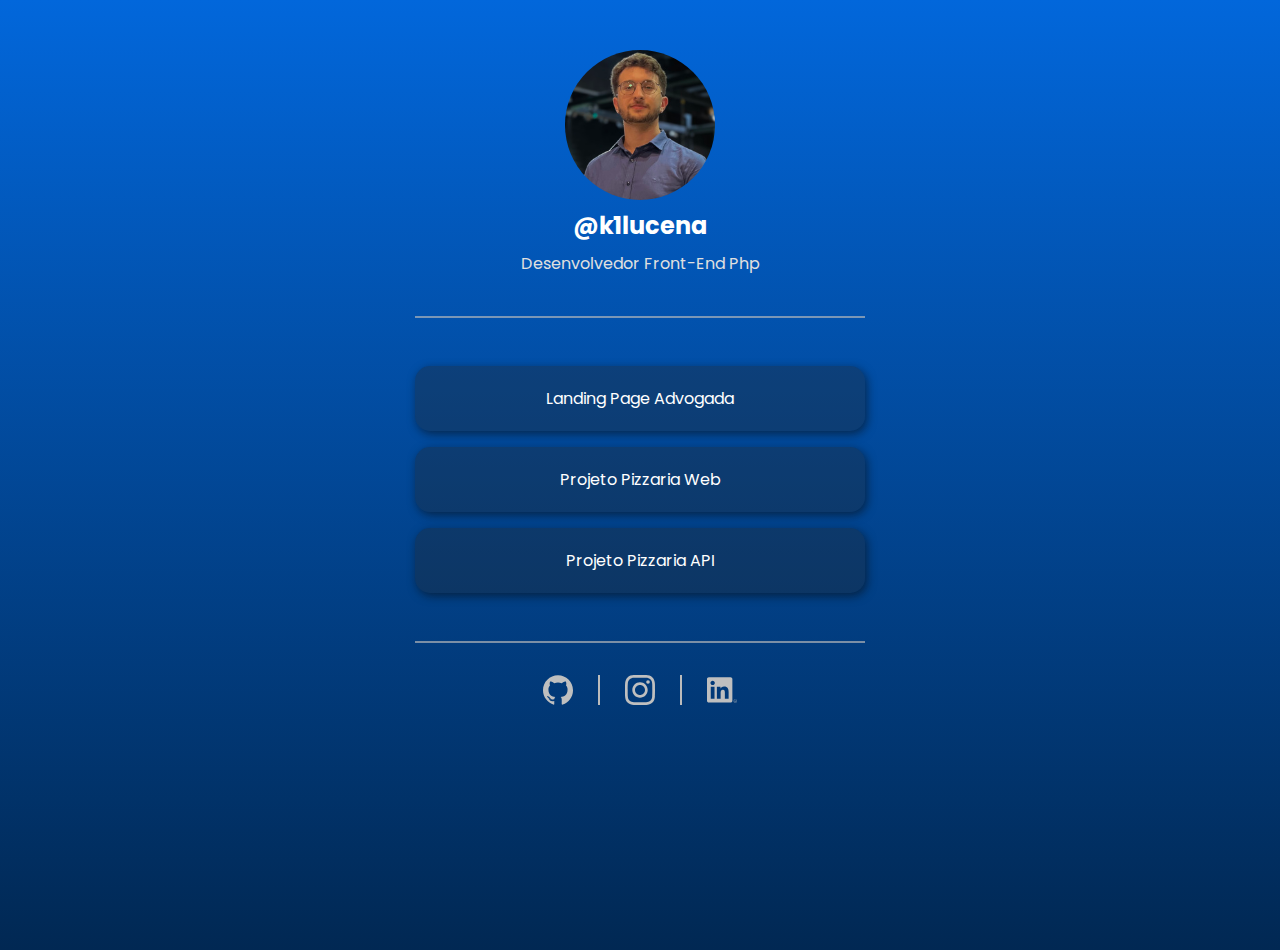
==== index.html @ 513532b7 "Projeto Portifólio" ====
<!DOCTYPE html>
<html lang="pt-br">

<head>
  <meta charset="UTF-8">
  <meta name="viewport" content="width=device-width, initial-scale=1.0">
  <title>Portfólio | Kauan Lucena</title>
  <link rel="stylesheet" href="style.css">
</head>

<body>
  <main>
    <div class="img-container"><img src="assets/IMG.JPEG" alt="Foto de Perfil"></div>
    <h1>@k1lucena</h1>
    <p>Desenvolvedor Front-End Php</p>

    <div class="line"></div>

    <div class="repositories">
      <a href="https://github.com/k1luc/landing_page_advogada" target="_blank">
        <div class="repository">
          Landing Page Advogada
        </div>
      </a>
      <a href="https://github.com/k1luc/pizza-web" target="_blank">
        <div class="repository">
          Projeto Pizzaria Web
        </div>
      </a>
      <a href="https://github.com/k1luc/pizza-api" target="_blank">
        <div class="repository">
          Projeto Pizzaria API
        </div>
      </a>
    </div>

    <div class="line"></div>

    <div id="social">
      <div><a href="https://github.com/k1luc" target="_blank"><img src="assets/icons/github.svg" alt="GitHub Logo"></a>
      </div>
      <div class="board"></div>
      <div><a href="https://www.instagram.com/k1lucena/" target="_blank"><img src="assets/icons/instagram.svg"
            alt="Instagram Logo"></a>
      </div>
      <div class="board"></div>
      <div><a href="https://www.linkedin.com/in/kauanlucena/" target="_blank"><img src="assets/icons/linkedin.svg"
            alt="linkedin Logo"></a></div>
    </div>
  </main>
</body>

</html>
---- style.css ----
@import url("https://fonts.googleapis.com/css2?family=Poppins:ital,wght@0,100;0,200;0,300;0,400;0,500;0,600;0,700;0,800;0,900;1,100;1,200;1,300;1,400;1,500;1,600;1,700;1,800;1,900&display=swap");

* {
  padding: 0;
  margin: 0;
  box-sizing: border-box;
}

body {
  height: 100vh;
  background: linear-gradient(180deg, rgb(2, 103, 219), rgb(1, 40, 83));
  font-family: "Poppins", serif;
  color: #fff;
}

p {
  margin-bottom: 0.5rem;
  font-size: 1rem;
  color: #e0e0e0;
}

h1 {
  margin-block: 0.5rem;
  font-size: 1.5rem;
}

a {
  color: inherit;
  text-decoration: none;

  & .repository:hover {
    transform: scale(1.01);
    background-color: #47474756;
  }
}

main {
  margin-top: 50px;
  display: flex;
  flex-direction: column;
  align-items: center;
  justify-content: center;
}

.img-container {
  width: 150px;
  height: 150px;
  overflow: hidden;
  border-radius: 50%;
}

.img-container img {
  width: 100%;
  height: 100%;
  object-fit: cover;
  transform: scale(1.5);
  transform-origin: center;
}

#social {
  display: flex;
  gap: 25px;
  & img {
    width: 30px;
    filter: invert(75%);
    transition: all 300ms;
  }

  & img:hover {
    transform: scale(1.1);
  }
}

.line {
  width: 450px;
  border: 1px solid rgba(187, 187, 187, 0.658);
  margin: 2rem;
}

.repository {
  background-color: #25252556;
  padding: 20px;
  width: 450px;
  text-align: center;
  border-radius: 15px;
  margin-block: 1rem;
  box-shadow: 2px 3px 10px rgba(10, 10, 10, 0.534);
}

.board {
  width: 1px;
  height: 30px;
  border: 1px solid rgb(187, 187, 187);
}
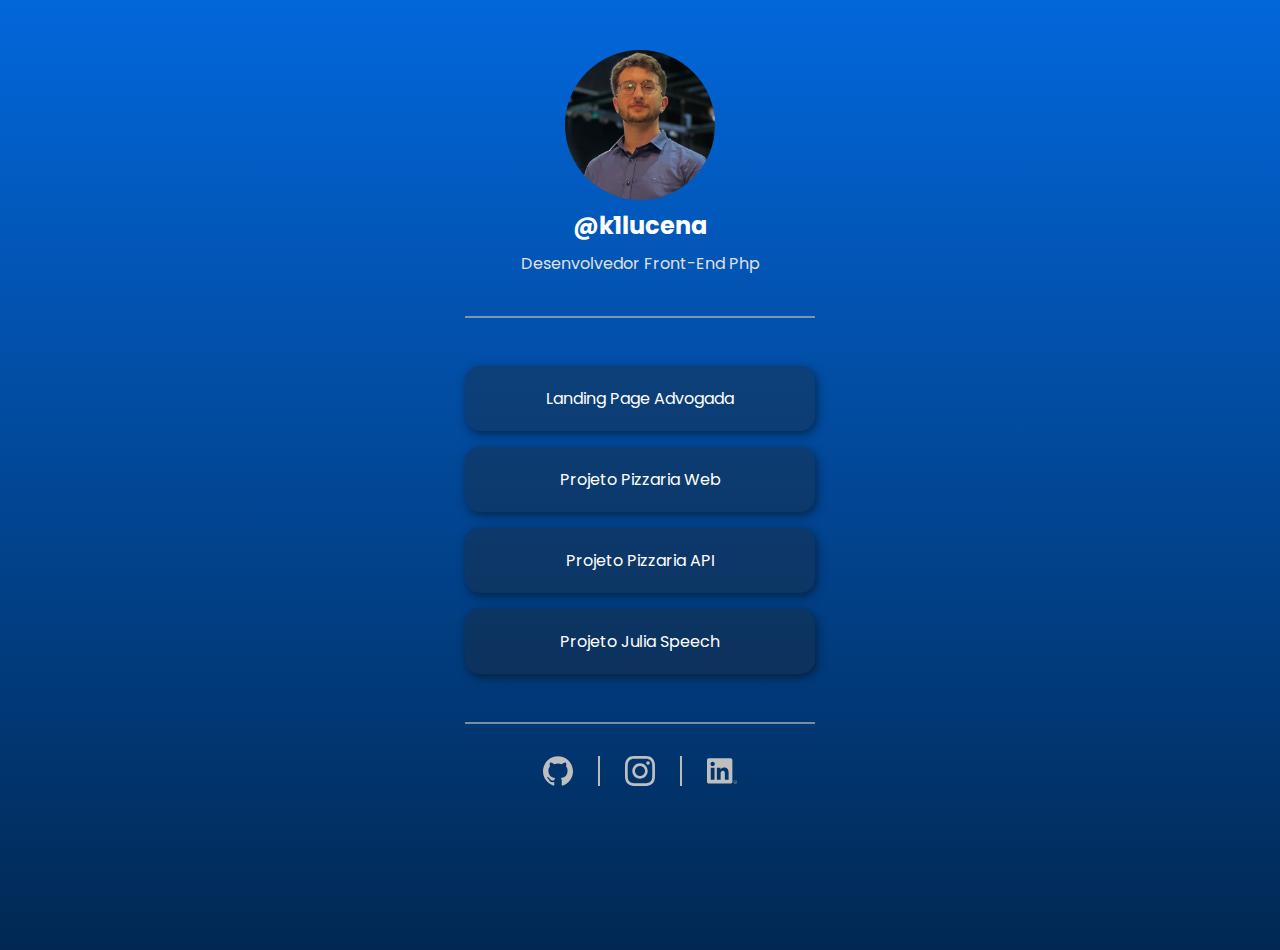
==== commit 067a3efe: "Projeto Portifólio" ====
--- a/index.html
+++ b/index.html
@@ -32,6 +32,11 @@
           Projeto Pizzaria API
         </div>
       </a>
+      <a href="https://k1luc.github.io/speech/" target="_blank">
+        <div class="repository">
+          Projeto Julia Speech
+        </div>
+      </a>
     </div>
 
     <div class="line"></div>
--- a/style.css
+++ b/style.css
@@ -72,7 +72,8 @@
 }
 
 .line {
-  width: 450px;
+  max-width: 450px;
+  min-width: 350px;
   border: 1px solid rgba(187, 187, 187, 0.658);
   margin: 2rem;
 }
@@ -80,7 +81,8 @@
 .repository {
   background-color: #25252556;
   padding: 20px;
-  width: 450px;
+  max-width: 450px;
+  min-width: 350px;
   text-align: center;
   border-radius: 15px;
   margin-block: 1rem;
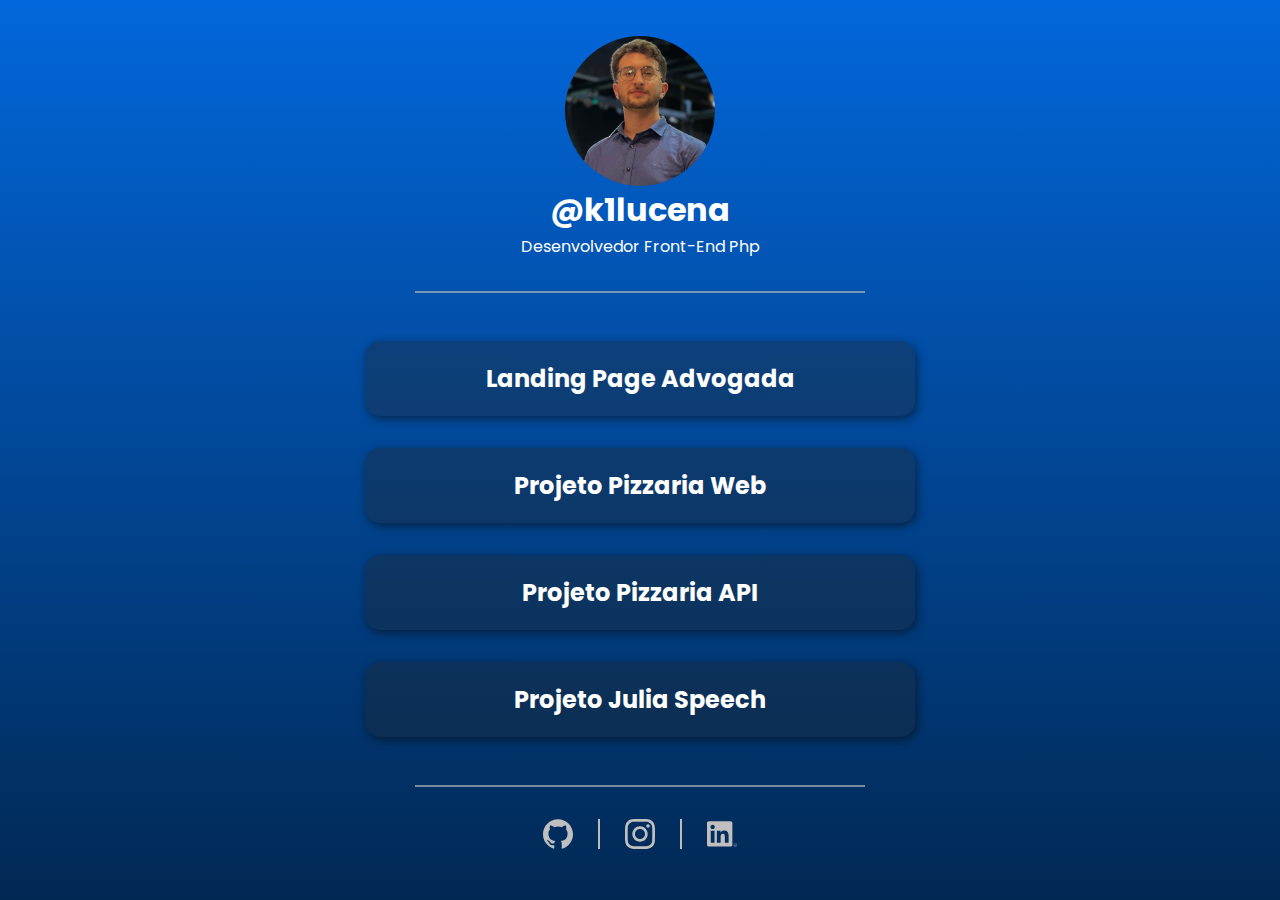
==== commit da0d4549: "Projeto Portifólio" ====
--- a/index.html
+++ b/index.html
@@ -9,38 +9,65 @@
 </head>
 
 <body>
-  <main>
-    <div class="img-container"><img src="assets/IMG.JPEG" alt="Foto de Perfil"></div>
+
+  <header>
+    <div class="img-container">
+      <img src="assets/IMG.JPEG" alt="Foto de Perfil">
+    </div>
     <h1>@k1lucena</h1>
     <p>Desenvolvedor Front-End Php</p>
+  </header>
+
+  <main>
+    <div class="line"></div>
+
+    <section>
+      <div class="container">
+        <h2>Landing Page Advogada</h2>
+        <div class="container-content hidden">
+          <img src="assets/pages/adv.png" alt="">
+          <a href="https://github.com/k1luc/landing_page_advogada" target="_blank">Repositorio</a>
+          <a href="https://k1luc.github.io/landing_page_advogada/" target="_blank">Page</a>
+        </div>
+      </div>
+    </section>
+
+    <section>
+      <div class="container">
+        <h2>Projeto Pizzaria Web</h2>
+        <div class="container-content hidden">
+          <img src="assets/pages/pizza.png" alt="">
+          <a href="https://github.com/k1luc/pizza-web" target="_blank" hidden>Repositorio</a>
+          <a href="https://pizza-web-alpha.vercel.app/dashboard" target="_blank" hidden>Page</a>
+        </div>
+      </div>
+    </section>
+
+    <section>
+      <div class="container">
+        <h2>Projeto Pizzaria API</h2>
+        <div class="container-content hidden">
+          <a href="https://github.com/k1luc/pizza-api" target="_blank" hidden>Repositorio</a>
+        </div>
+      </div>
+    </section>
+
+    <section>
+      <div class="container">
+        <h2>Projeto Julia Speech</h2>
+        <div class="container-content hidden">
+          <img src="assets/pages/speech.png" alt="">
+          <a href="https://github.com/k1luc/speech" target="_blank" hidden>Repositorio</a>
+          <a href="https://k1luc.github.io/speech/" target="_blank" hidden>Page</a>
+        </div>
+      </div>
+    </section>
+
 
     <div class="line"></div>
+  </main>
 
-    <div class="repositories">
-      <a href="https://github.com/k1luc/landing_page_advogada" target="_blank">
-        <div class="repository">
-          Landing Page Advogada
-        </div>
-      </a>
-      <a href="https://github.com/k1luc/pizza-web" target="_blank">
-        <div class="repository">
-          Projeto Pizzaria Web
-        </div>
-      </a>
-      <a href="https://github.com/k1luc/pizza-api" target="_blank">
-        <div class="repository">
-          Projeto Pizzaria API
-        </div>
-      </a>
-      <a href="https://k1luc.github.io/speech/" target="_blank">
-        <div class="repository">
-          Projeto Julia Speech
-        </div>
-      </a>
-    </div>
-
-    <div class="line"></div>
-
+  <footer>
     <div id="social">
       <div><a href="https://github.com/k1luc" target="_blank"><img src="assets/icons/github.svg" alt="GitHub Logo"></a>
       </div>
@@ -52,7 +79,9 @@
       <div><a href="https://www.linkedin.com/in/kauanlucena/" target="_blank"><img src="assets/icons/linkedin.svg"
             alt="linkedin Logo"></a></div>
     </div>
-  </main>
+  </footer>
+
+  <script src="index.js"></script>
 </body>
 
 </html>--- a/style.css
+++ b/style.css
@@ -4,42 +4,33 @@
   padding: 0;
   margin: 0;
   box-sizing: border-box;
+  user-select: none;
 }
 
 body {
-  height: 100vh;
+  min-height: 100vh;
+  font-family: "Poppins", serif;
   background: linear-gradient(180deg, rgb(2, 103, 219), rgb(1, 40, 83));
-  font-family: "Poppins", serif;
+  background-repeat: no-repeat;
   color: #fff;
-}
-
-p {
-  margin-bottom: 0.5rem;
-  font-size: 1rem;
-  color: #e0e0e0;
-}
-
-h1 {
-  margin-block: 0.5rem;
-  font-size: 1.5rem;
-}
-
-a {
-  color: inherit;
-  text-decoration: none;
-
-  & .repository:hover {
-    transform: scale(1.01);
-    background-color: #47474756;
-  }
-}
-
-main {
-  margin-top: 50px;
   display: flex;
   flex-direction: column;
   align-items: center;
   justify-content: center;
+}
+
+header {
+  display: flex;
+  flex-direction: column;
+  margin-top: 2rem;
+  align-items: center;
+}
+
+main {
+  display: flex;
+  flex-direction: column;
+  justify-content: center;
+  align-items: center;
 }
 
 .img-container {
@@ -60,6 +51,7 @@
 #social {
   display: flex;
   gap: 25px;
+  padding-bottom: 40px;
   & img {
     width: 30px;
     filter: invert(75%);
@@ -72,21 +64,9 @@
 }
 
 .line {
-  max-width: 450px;
-  min-width: 350px;
+  width: 450px;
   border: 1px solid rgba(187, 187, 187, 0.658);
-  margin: 2rem;
-}
-
-.repository {
-  background-color: #25252556;
-  padding: 20px;
-  max-width: 450px;
-  min-width: 350px;
-  text-align: center;
-  border-radius: 15px;
-  margin-block: 1rem;
-  box-shadow: 2px 3px 10px rgba(10, 10, 10, 0.534);
+  margin-block: 2rem;
 }
 
 .board {
@@ -94,3 +74,78 @@
   height: 30px;
   border: 1px solid rgb(187, 187, 187);
 }
+
+.container {
+  text-align: center;
+  a {
+    color: inherit;
+    text-decoration: none;
+    display: block;
+    margin: 10px;
+    padding: 10px;
+    background-color: #25252556;
+    border-radius: 12px;
+    transition: transform 400ms;
+  }
+
+  & a:hover {
+    transform: scale(1.1);
+  }
+}
+
+.content {
+  display: block;
+  max-height: 400px;
+
+  & .hidden {
+    display: block;
+  }
+}
+
+.container img {
+  max-width: 400px;
+  margin: auto;
+}
+
+section {
+  width: 550px;
+  overflow: hidden;
+  background-color: #25252556;
+  padding: 20px;
+  text-align: center;
+  border-radius: 15px;
+  margin-block: 1rem;
+  box-shadow: 2px 3px 10px rgba(10, 10, 10, 0.534);
+}
+
+.hidden {
+  display: none;
+}
+
+@media (max-width: 750px) {
+  section {
+    width: 350px;
+  }
+
+  .container img {
+    max-width: 300px;
+  }
+
+  .line {
+    width: 300px;
+  }
+}
+
+@media (max-width: 350px) {
+  section {
+    width: 200px;
+  }
+
+  .container img {
+    max-width: 150px;
+  }
+
+  .line {
+    width: 150px;
+  }
+}
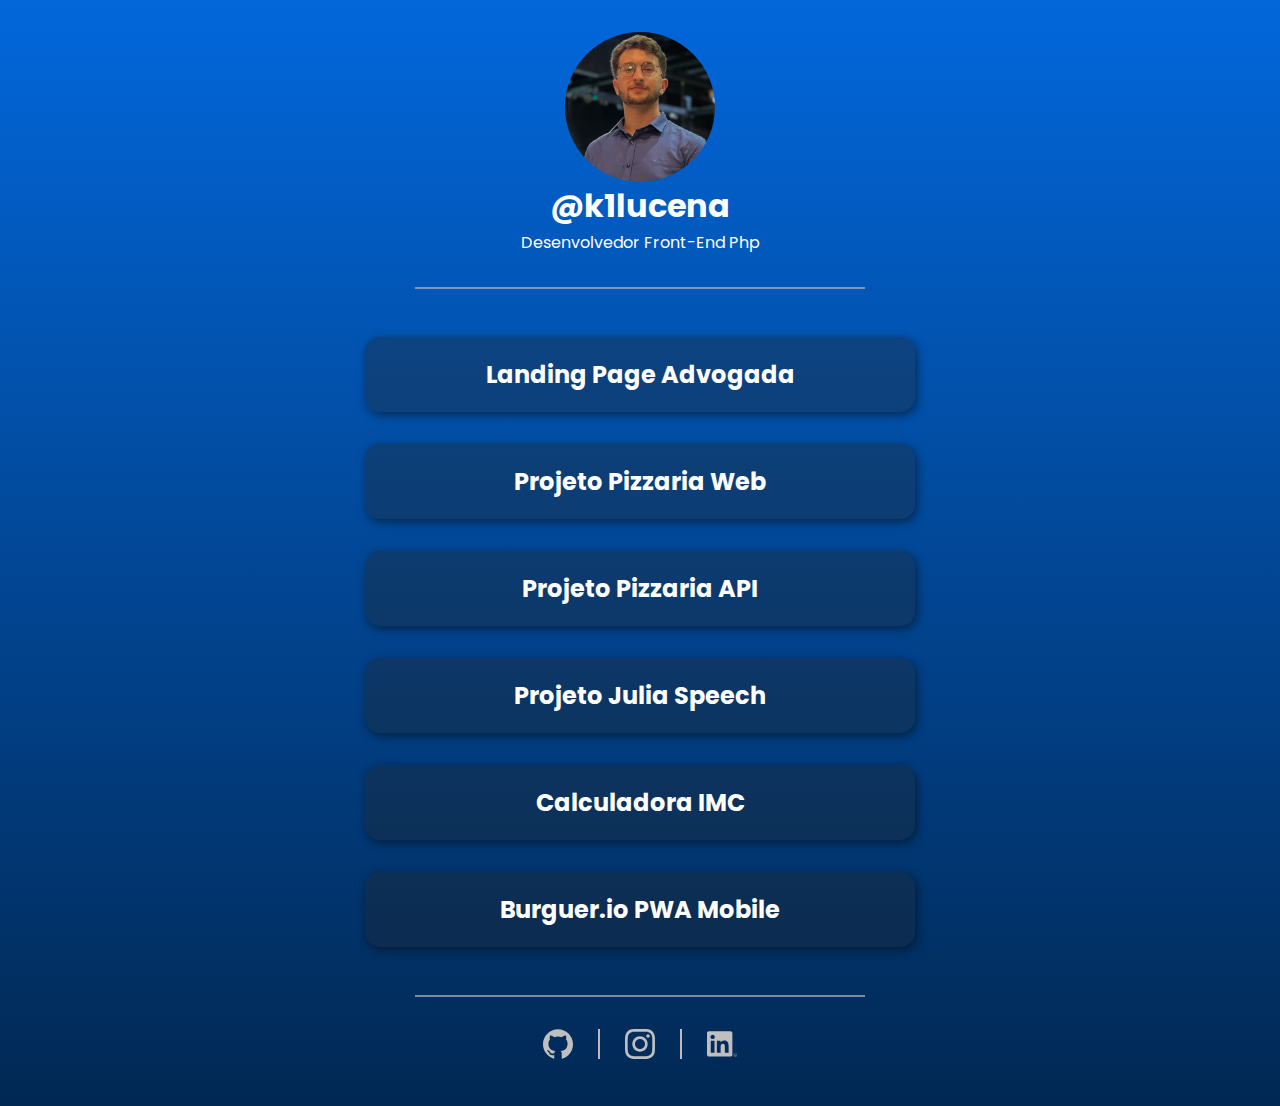
==== commit 176b4d5a: "Adição de novos projetos" ====
--- a/index.html
+++ b/index.html
@@ -4,6 +4,7 @@
 <head>
   <meta charset="UTF-8">
   <meta name="viewport" content="width=device-width, initial-scale=1.0">
+  <meta name="theme-color" content="#012853">
   <title>Portfólio | Kauan Lucena</title>
   <link rel="stylesheet" href="style.css">
 </head>
@@ -63,6 +64,27 @@
       </div>
     </section>
 
+    <section>
+      <div class="container">
+        <h2>Calculadora IMC</h2>
+        <div class="container-content hidden">
+          <img src="assets/pages/imc.png" alt="">
+          <a href="https://github.com/k1luc/calculadora_imc" target="_blank" hidden>Repositorio</a>
+          <a href="https://k1luc.github.io/calculadora_imc/" target="_blank" hidden>Page</a>
+        </div>
+      </div>
+    </section>
+
+    <section>
+      <div class="container">
+        <h2>Burguer.io PWA Mobile</h2>
+        <div class="container-content hidden">
+          <img src="assets/pages/burguerio.png" alt="">
+          <a href="https://github.com/k1luc/burguer.io" target="_blank" hidden>Repositorio</a>
+          <a href="https://k1luc.github.io/burguer.io/" target="_blank" hidden>Page</a>
+        </div>
+      </div>
+    </section>
 
     <div class="line"></div>
   </main>
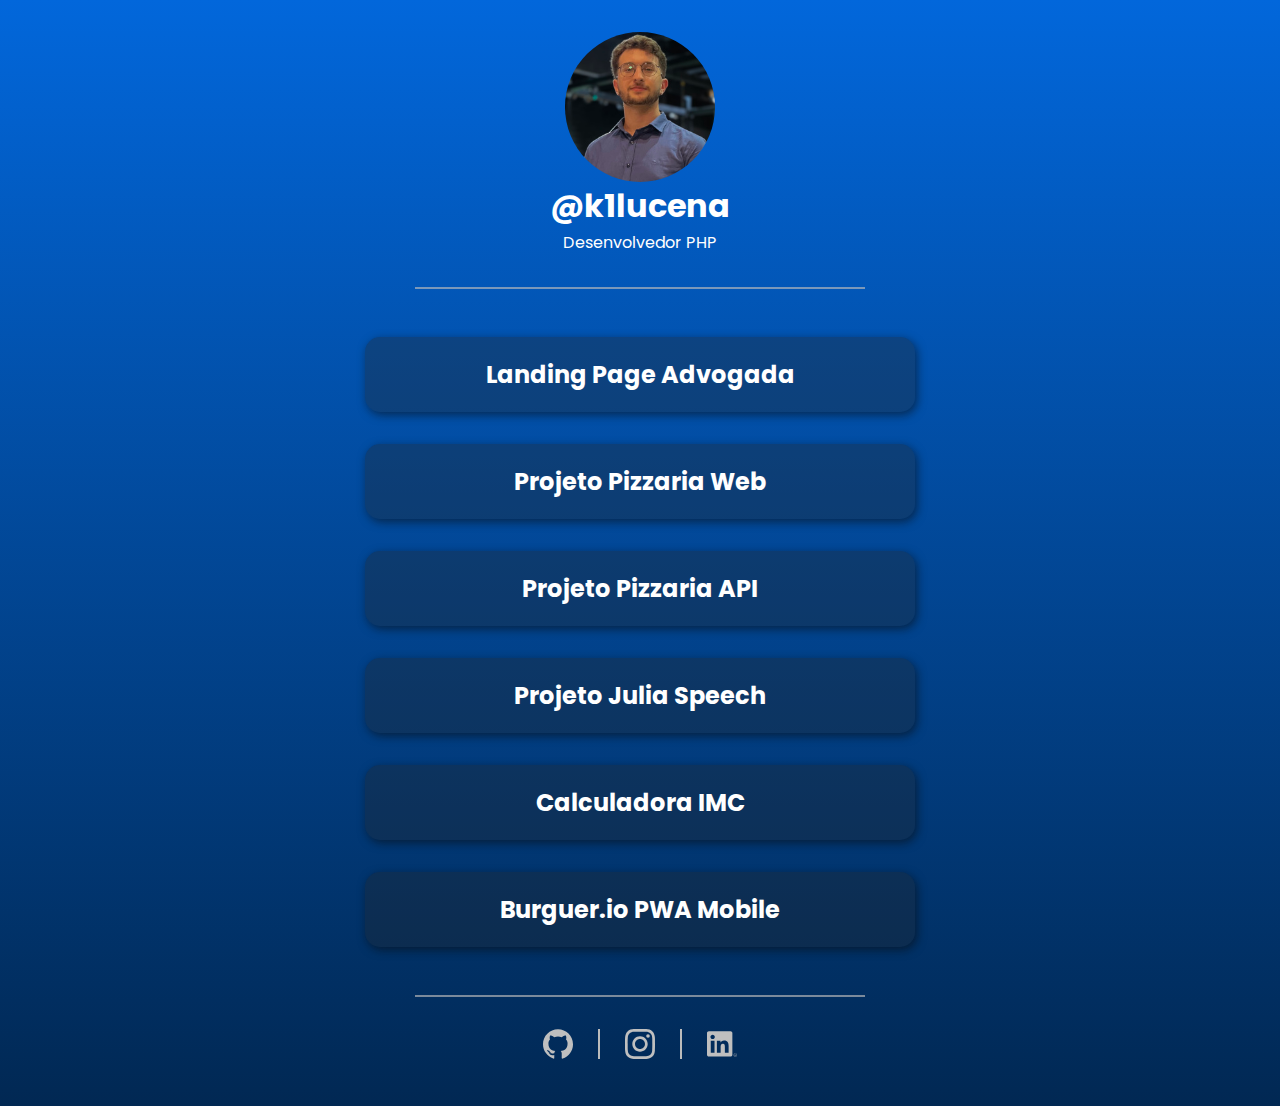
==== commit 176da1c7: "Ajustes nos botões" ====
--- a/index.html
+++ b/index.html
@@ -10,98 +10,101 @@
 </head>
 
 <body>
+  <div class="main-content">
 
-  <header>
-    <div class="img-container">
-      <img src="assets/IMG.JPEG" alt="Foto de Perfil">
-    </div>
-    <h1>@k1lucena</h1>
-    <p>Desenvolvedor Front-End Php</p>
-  </header>
+    <header>
+      <div class="img-container">
+        <img src="assets/IMG.JPEG" alt="Foto de Perfil">
+      </div>
+      <h1>@k1lucena</h1>
+      <p>Desenvolvedor PHP</p>
+    </header>
 
-  <main>
-    <div class="line"></div>
+    <main>
+      <div class="line"></div>
 
-    <section>
-      <div class="container">
-        <h2>Landing Page Advogada</h2>
-        <div class="container-content hidden">
-          <img src="assets/pages/adv.png" alt="">
-          <a href="https://github.com/k1luc/landing_page_advogada" target="_blank">Repositorio</a>
-          <a href="https://k1luc.github.io/landing_page_advogada/" target="_blank">Page</a>
+      <section class="project-container">
+        <div class="container">
+          <h2>Landing Page Advogada</h2>
+          <div class="container-content hidden">
+            <img src="assets/pages/adv.png" alt="">
+            <a href="https://github.com/k1luc/landing_page_advogada" target="_blank">Repositorio</a>
+            <a href="https://k1luc.github.io/landing_page_advogada/" target="_blank">Page</a>
+          </div>
         </div>
+      </section>
+
+      <section class="project-container">
+        <div class="container">
+          <h2>Projeto Pizzaria Web</h2>
+          <div class="container-content hidden">
+            <img src="assets/pages/pizza.png" alt="">
+            <a href="https://github.com/k1luc/pizza-web" target="_blank" hidden>Repositorio</a>
+            <a href="https://pizza-web-alpha.vercel.app/dashboard" target="_blank" hidden>Page</a>
+          </div>
+        </div>
+      </section>
+
+      <section class="project-container">
+        <div class="container">
+          <h2>Projeto Pizzaria API</h2>
+          <div class="container-content hidden">
+            <a href="https://github.com/k1luc/pizza-api" target="_blank" hidden>Repositorio</a>
+          </div>
+        </div>
+      </section>
+
+      <section class="project-container">
+        <div class="container">
+          <h2>Projeto Julia Speech</h2>
+          <div class="container-content hidden">
+            <img src="assets/pages/speech.png" alt="">
+            <a href="https://github.com/k1luc/speech" target="_blank" hidden>Repositorio</a>
+            <a href="https://k1luc.github.io/speech/" target="_blank" hidden>Page</a>
+          </div>
+        </div>
+      </section>
+
+      <section class="project-container">
+        <div class="container">
+          <h2>Calculadora IMC</h2>
+          <div class="container-content hidden">
+            <img src="assets/pages/imc.png" alt="">
+            <a href="https://github.com/k1luc/calculadora_imc" target="_blank" hidden>Repositorio</a>
+            <a href="https://k1luc.github.io/calculadora_imc/" target="_blank" hidden>Page</a>
+          </div>
+        </div>
+      </section>
+
+      <section class="project-container">
+        <div class="container">
+          <h2>Burguer.io PWA Mobile</h2>
+          <div class="container-content hidden">
+            <img src="assets/pages/burguerio.png" alt="">
+            <a href="https://github.com/k1luc/burguer.io" target="_blank" hidden>Repositorio</a>
+            <a href="https://k1luc.github.io/burguer.io/" target="_blank" hidden>Page</a>
+          </div>
+        </div>
+      </section>
+
+      <div class="line"></div>
+    </main>
+
+    <footer>
+      <div id="social">
+        <div><a href="https://github.com/k1luc" target="_blank"><img src="assets/icons/github.svg"
+              alt="GitHub Logo"></a>
+        </div>
+        <div class="board"></div>
+        <div><a href="https://www.instagram.com/k1lucena/" target="_blank"><img src="assets/icons/instagram.svg"
+              alt="Instagram Logo"></a>
+        </div>
+        <div class="board"></div>
+        <div><a href="https://www.linkedin.com/in/kauanlucena/" target="_blank"><img src="assets/icons/linkedin.svg"
+              alt="linkedin Logo"></a></div>
       </div>
-    </section>
-
-    <section>
-      <div class="container">
-        <h2>Projeto Pizzaria Web</h2>
-        <div class="container-content hidden">
-          <img src="assets/pages/pizza.png" alt="">
-          <a href="https://github.com/k1luc/pizza-web" target="_blank" hidden>Repositorio</a>
-          <a href="https://pizza-web-alpha.vercel.app/dashboard" target="_blank" hidden>Page</a>
-        </div>
-      </div>
-    </section>
-
-    <section>
-      <div class="container">
-        <h2>Projeto Pizzaria API</h2>
-        <div class="container-content hidden">
-          <a href="https://github.com/k1luc/pizza-api" target="_blank" hidden>Repositorio</a>
-        </div>
-      </div>
-    </section>
-
-    <section>
-      <div class="container">
-        <h2>Projeto Julia Speech</h2>
-        <div class="container-content hidden">
-          <img src="assets/pages/speech.png" alt="">
-          <a href="https://github.com/k1luc/speech" target="_blank" hidden>Repositorio</a>
-          <a href="https://k1luc.github.io/speech/" target="_blank" hidden>Page</a>
-        </div>
-      </div>
-    </section>
-
-    <section>
-      <div class="container">
-        <h2>Calculadora IMC</h2>
-        <div class="container-content hidden">
-          <img src="assets/pages/imc.png" alt="">
-          <a href="https://github.com/k1luc/calculadora_imc" target="_blank" hidden>Repositorio</a>
-          <a href="https://k1luc.github.io/calculadora_imc/" target="_blank" hidden>Page</a>
-        </div>
-      </div>
-    </section>
-
-    <section>
-      <div class="container">
-        <h2>Burguer.io PWA Mobile</h2>
-        <div class="container-content hidden">
-          <img src="assets/pages/burguerio.png" alt="">
-          <a href="https://github.com/k1luc/burguer.io" target="_blank" hidden>Repositorio</a>
-          <a href="https://k1luc.github.io/burguer.io/" target="_blank" hidden>Page</a>
-        </div>
-      </div>
-    </section>
-
-    <div class="line"></div>
-  </main>
-
-  <footer>
-    <div id="social">
-      <div><a href="https://github.com/k1luc" target="_blank"><img src="assets/icons/github.svg" alt="GitHub Logo"></a>
-      </div>
-      <div class="board"></div>
-      <div><a href="https://www.instagram.com/k1lucena/" target="_blank"><img src="assets/icons/instagram.svg"
-            alt="Instagram Logo"></a>
-      </div>
-      <div class="board"></div>
-      <div><a href="https://www.linkedin.com/in/kauanlucena/" target="_blank"><img src="assets/icons/linkedin.svg"
-            alt="linkedin Logo"></a></div>
-    </div>
-  </footer>
+    </footer>
+  </div>
 
   <script src="index.js"></script>
 </body>
--- a/style.css
+++ b/style.css
@@ -10,13 +10,20 @@
 body {
   min-height: 100vh;
   font-family: "Poppins", serif;
-  background: linear-gradient(180deg, rgb(2, 103, 219), rgb(1, 40, 83));
   background-repeat: no-repeat;
   color: #fff;
   display: flex;
   flex-direction: column;
   align-items: center;
   justify-content: center;
+  background-color: rgb(1, 40, 83);
+}
+
+.main-content {
+  width: 100%;
+  height: 100%;
+  background-color: black;
+  background: linear-gradient(180deg, rgb(2, 103, 219), rgb(1, 40, 83));
 }
 
 header {
@@ -52,6 +59,7 @@
   display: flex;
   gap: 25px;
   padding-bottom: 40px;
+  justify-content: center;
   & img {
     width: 30px;
     filter: invert(75%);
@@ -94,9 +102,6 @@
 }
 
 .content {
-  display: block;
-  max-height: 400px;
-
   & .hidden {
     display: block;
   }
@@ -107,7 +112,7 @@
   margin: auto;
 }
 
-section {
+.project-container {
   width: 550px;
   overflow: hidden;
   background-color: #25252556;
@@ -116,6 +121,11 @@
   border-radius: 15px;
   margin-block: 1rem;
   box-shadow: 2px 3px 10px rgba(10, 10, 10, 0.534);
+}
+
+.project-container:hover {
+  transform: scale(1.03);
+  box-shadow: inset 0 0 50px rgba(0, 0, 0, 0.2);
 }
 
 .hidden {
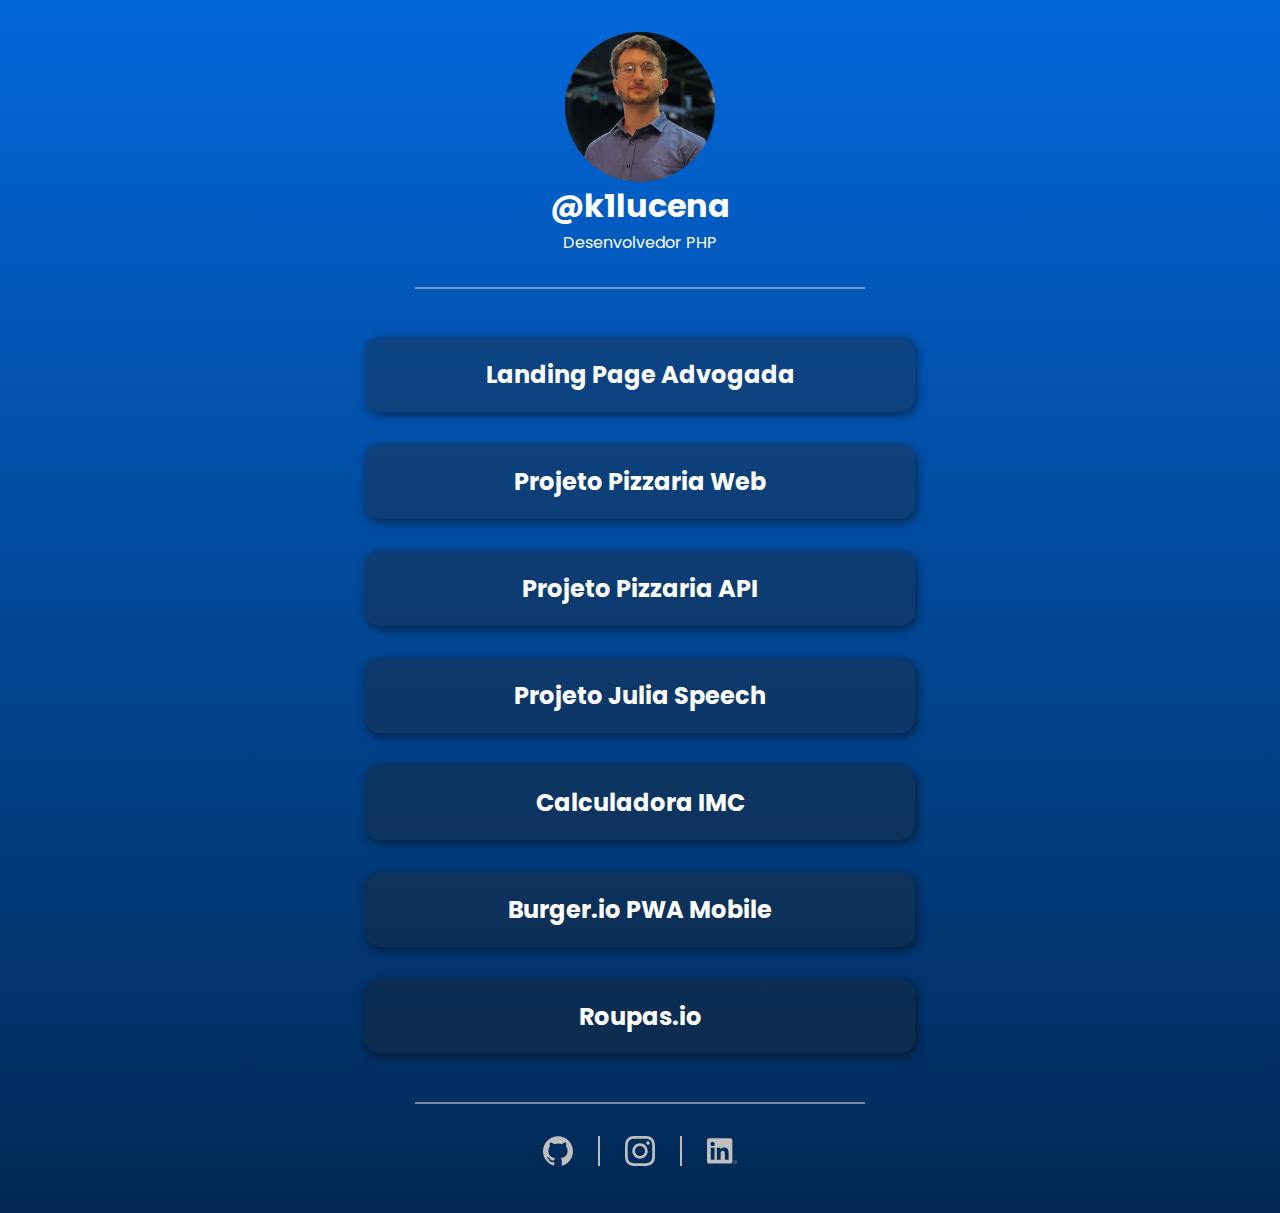
==== commit dd0dbfe9: "Novo projeto adicionado" ====
--- a/index.html
+++ b/index.html
@@ -78,11 +78,22 @@
 
       <section class="project-container">
         <div class="container">
-          <h2>Burguer.io PWA Mobile</h2>
+          <h2>Burger.io PWA Mobile</h2>
           <div class="container-content hidden">
             <img src="assets/pages/burguerio.png" alt="">
-            <a href="https://github.com/k1luc/burguer.io" target="_blank" hidden>Repositorio</a>
-            <a href="https://k1luc.github.io/burguer.io/" target="_blank" hidden>Page</a>
+            <a href="https://github.com/k1luc/burger.io" target="_blank" hidden>Repositorio</a>
+            <a href="https://k1luc.github.io/burger.io/" target="_blank" hidden>Page</a>
+          </div>
+        </div>
+      </section>
+
+      <section class="project-container">
+        <div class="container">
+          <h2>Roupas.io</h2>
+          <div class="container-content hidden">
+            <img src="assets/pages/roupasio.png" alt="">
+            <a href="https://github.com/k1luc/roupas.io" target="_blank" hidden>Repositorio</a>
+            <a href="https://k1luc.github.io/burger.io/" target="_blank" hidden>Page</a>
           </div>
         </div>
       </section>
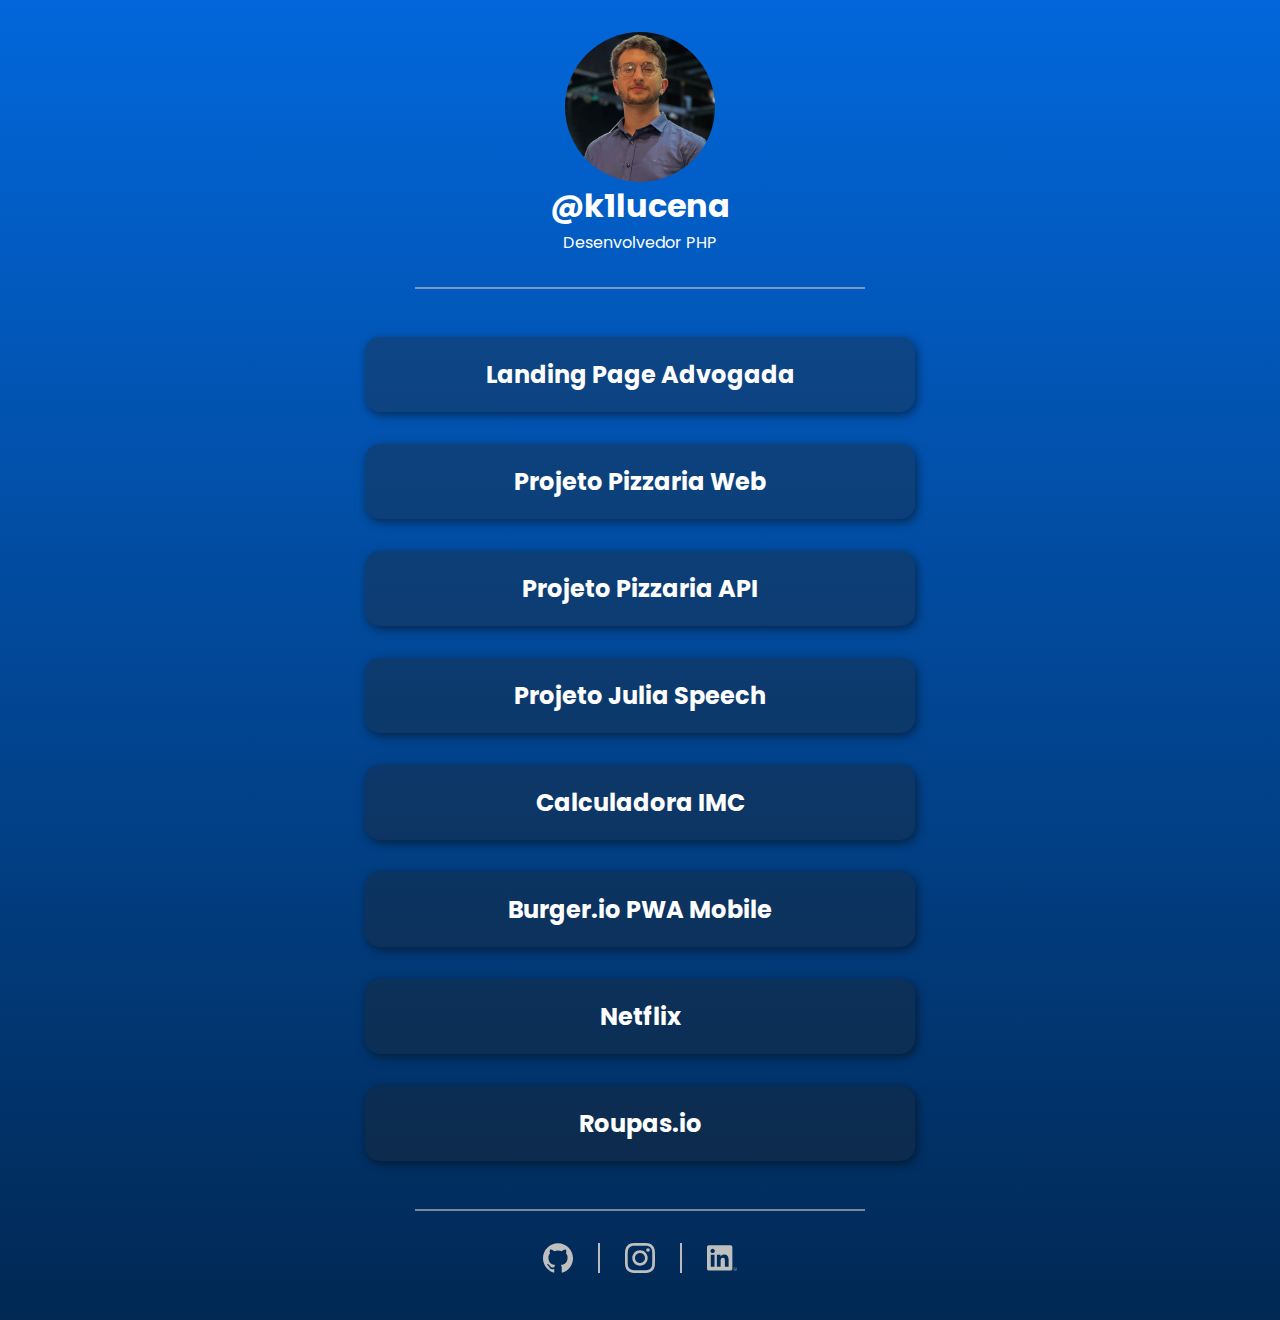
==== commit b3f9f418: "Novo projeto finalizado" ====
--- a/index.html
+++ b/index.html
@@ -89,11 +89,22 @@
 
       <section class="project-container">
         <div class="container">
+          <h2>Netflix</h2>
+          <div class="container-content hidden">
+            <img src="assets/pages/netflix.png" alt="">
+            <a href="https://github.com/k1luc/netflix.io" target="_blank" hidden>Repositorio</a>
+            <a href="https://k1luc.github.io/netflix.io/" target="_blank" hidden>Page</a>
+          </div>
+        </div>
+      </section>
+
+      <section class="project-container">
+        <div class="container">
           <h2>Roupas.io</h2>
           <div class="container-content hidden">
             <img src="assets/pages/roupasio.png" alt="">
             <a href="https://github.com/k1luc/roupas.io" target="_blank" hidden>Repositorio</a>
-            <a href="https://k1luc.github.io/burger.io/" target="_blank" hidden>Page</a>
+            <a href="https://k1luc.github.io/roupas.io/" target="_blank" hidden>Page</a>
           </div>
         </div>
       </section>
